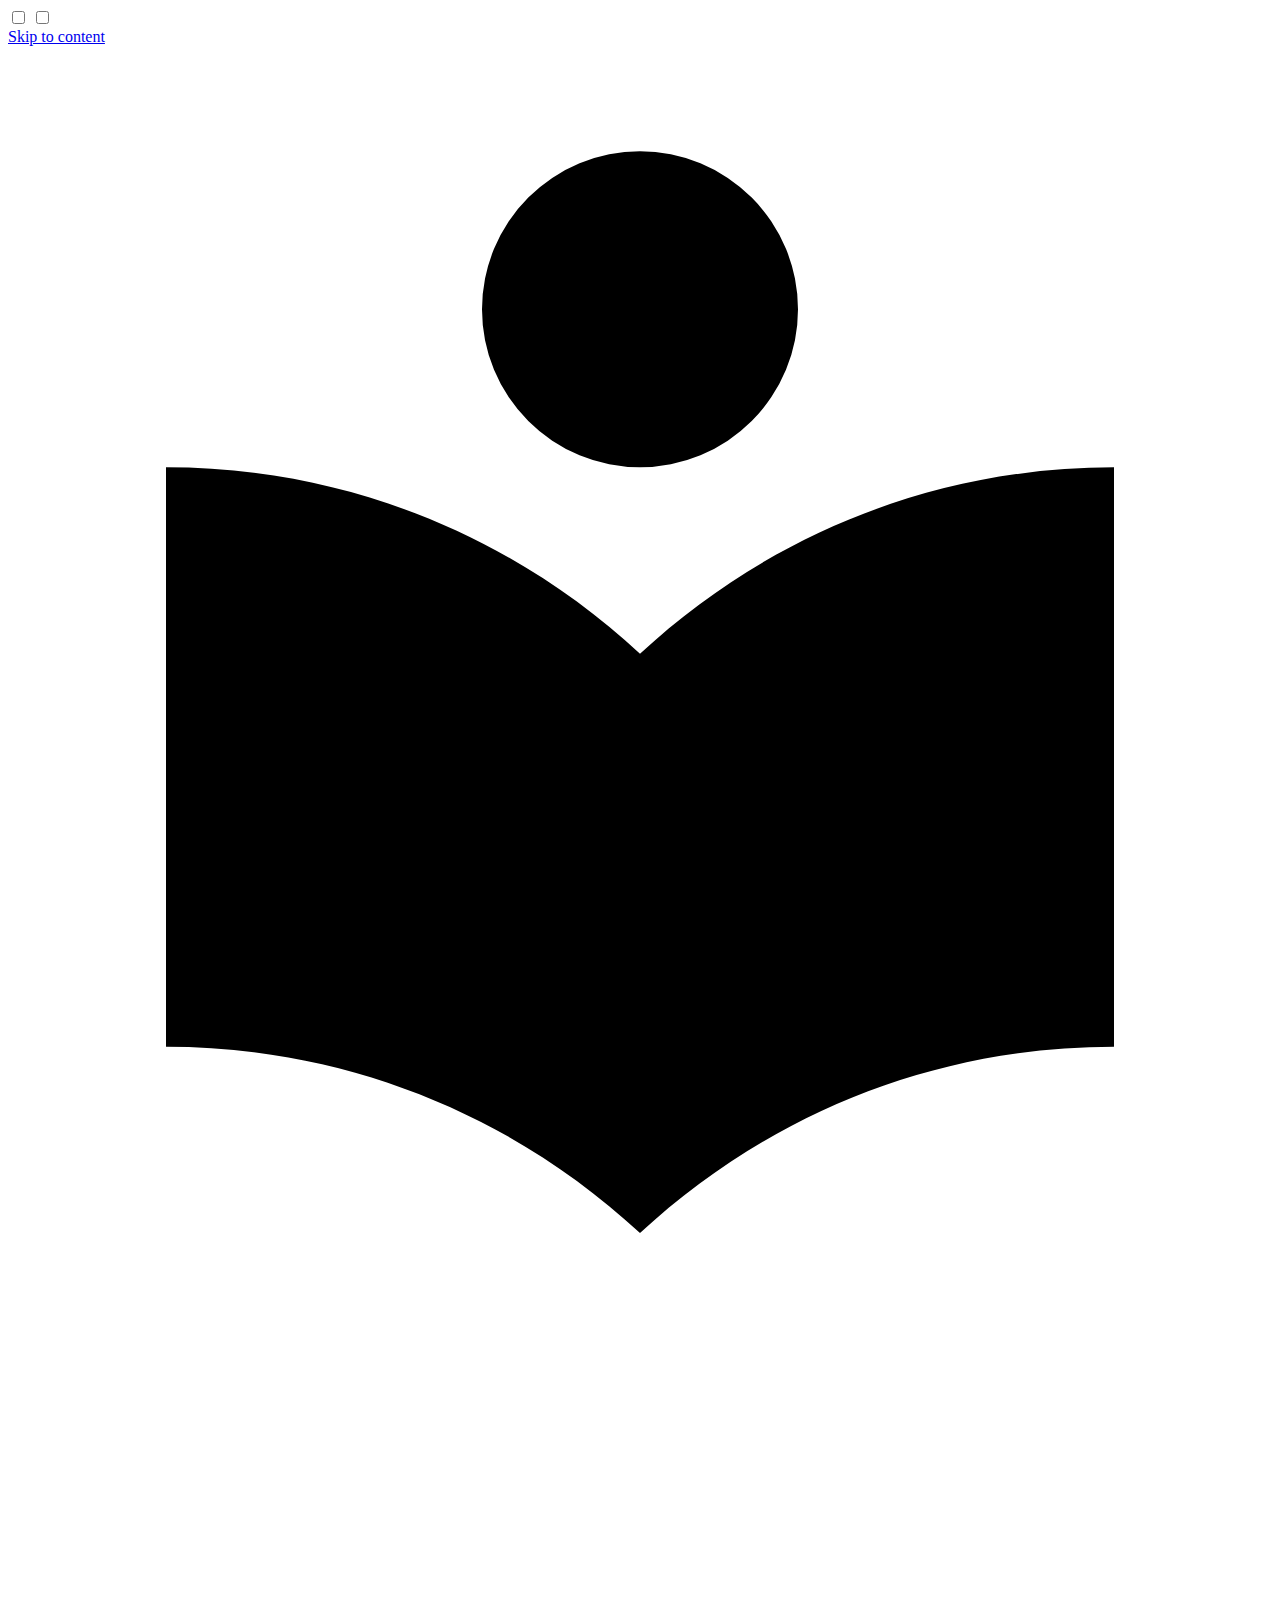
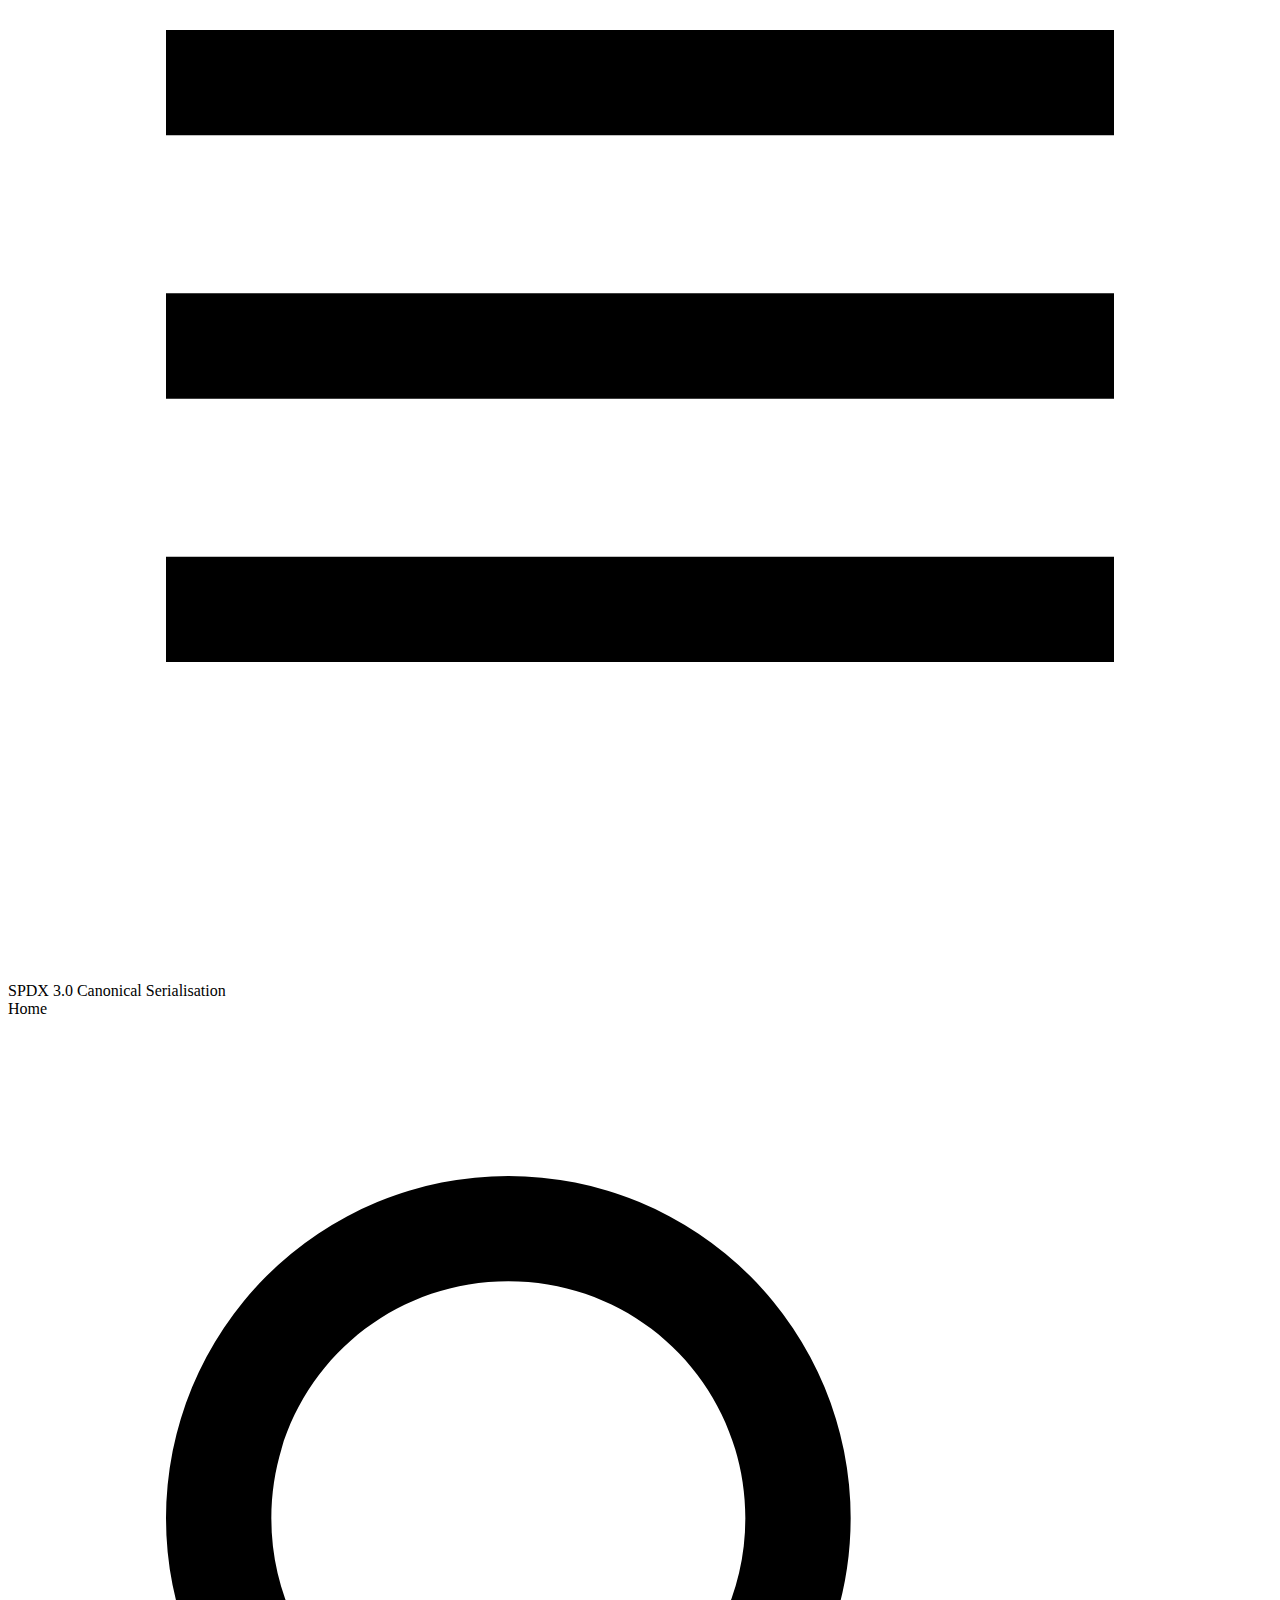
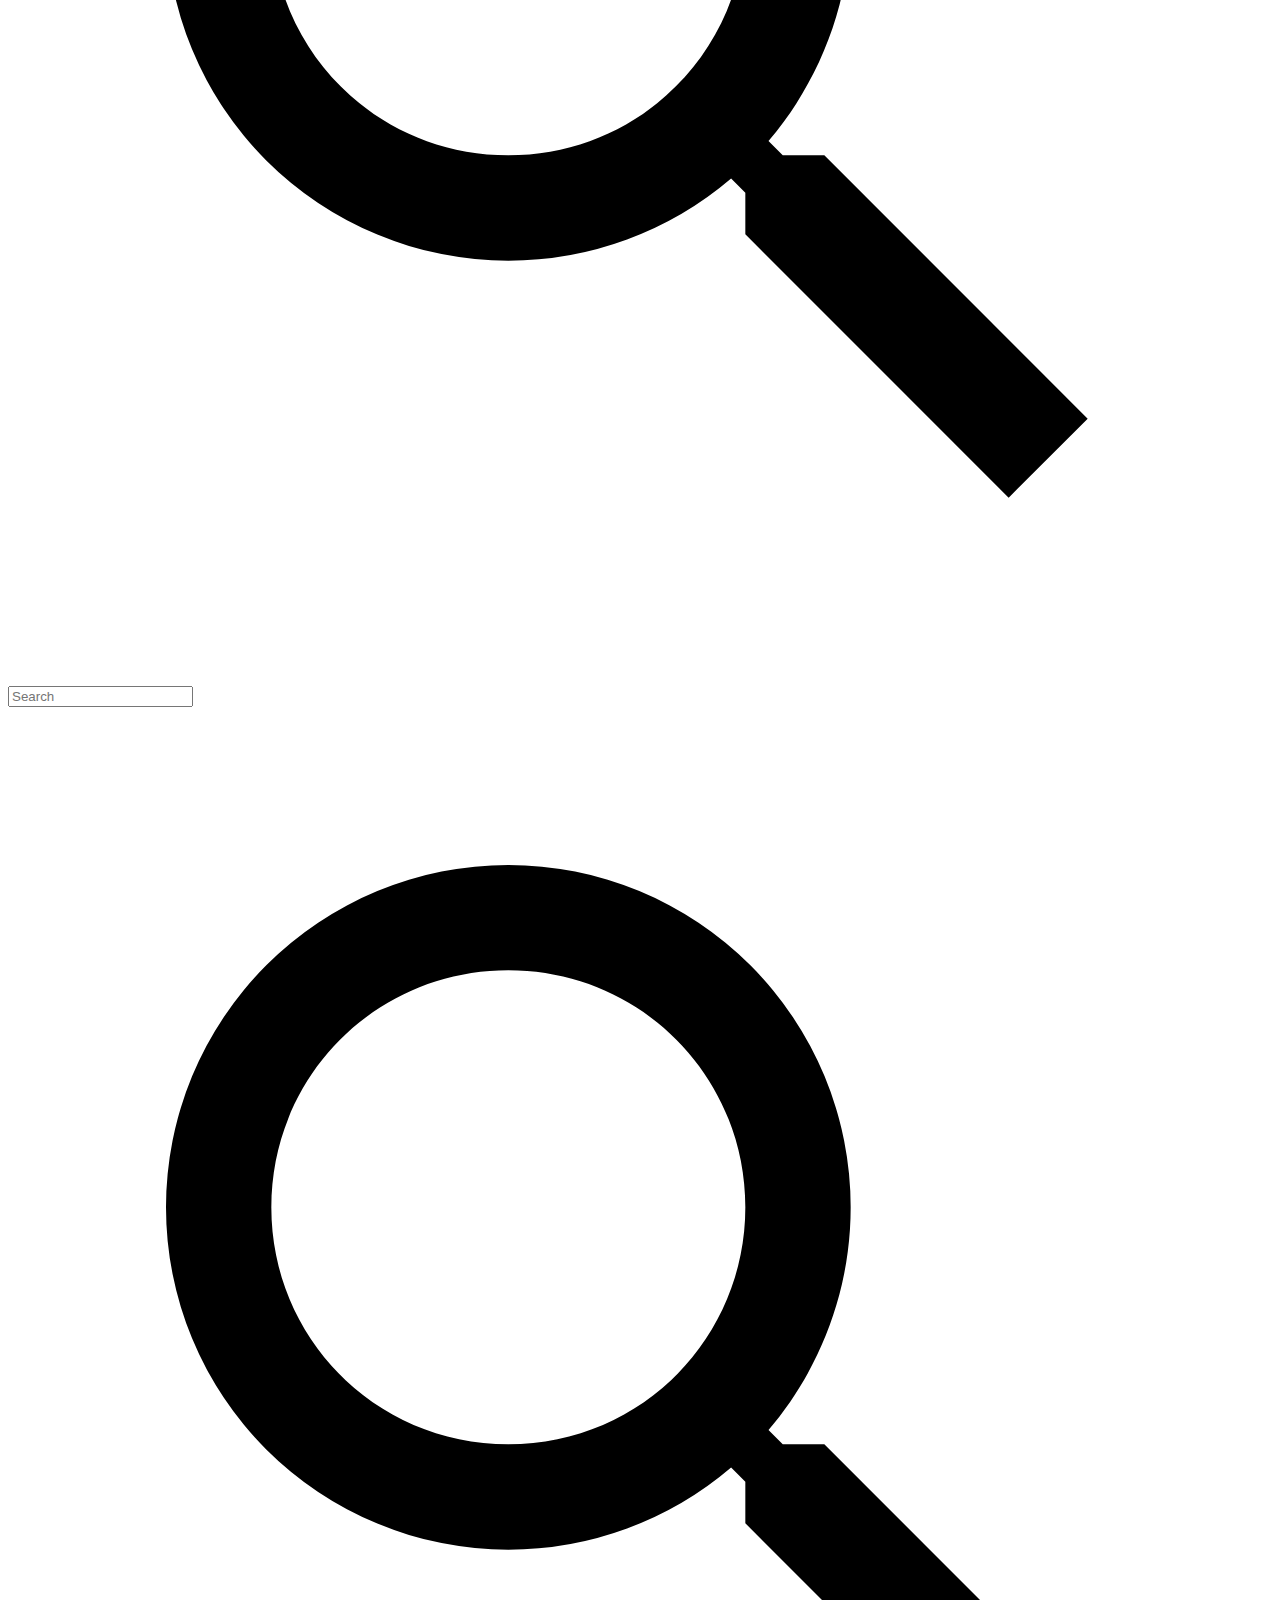
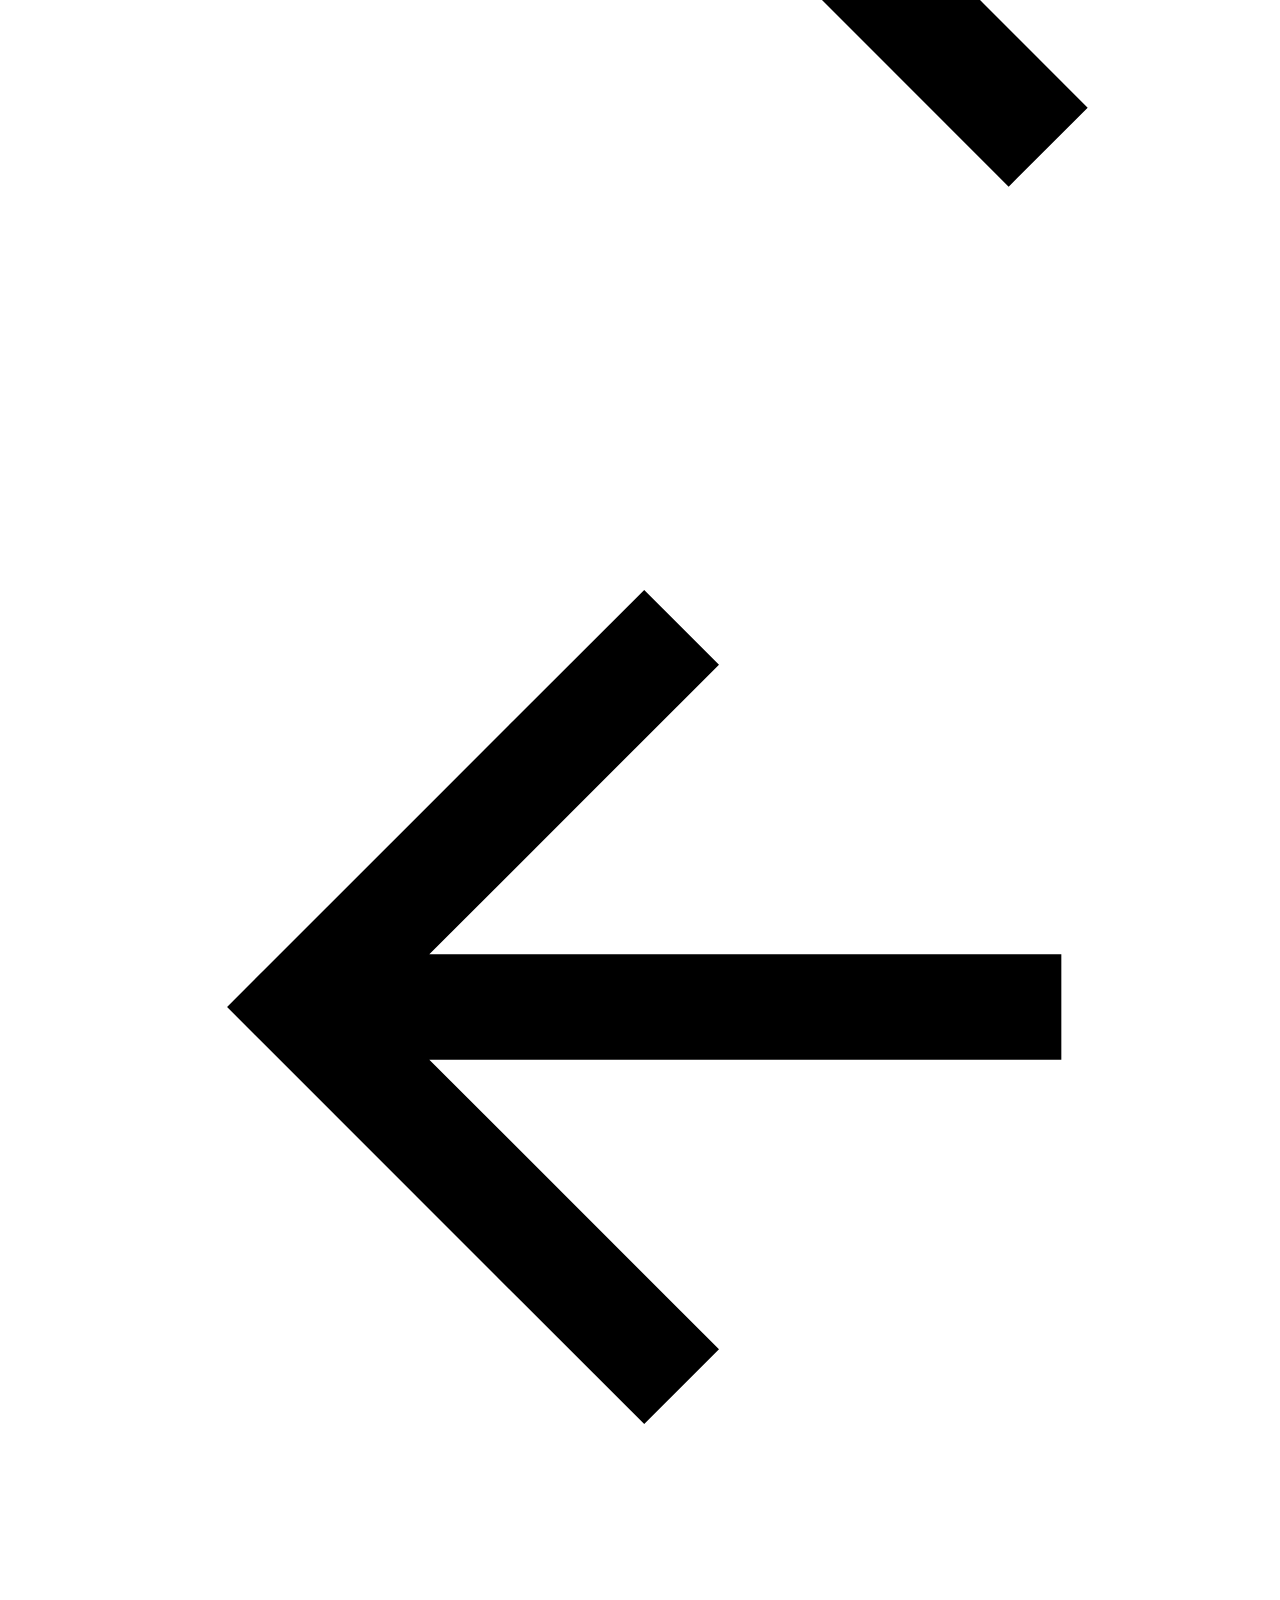
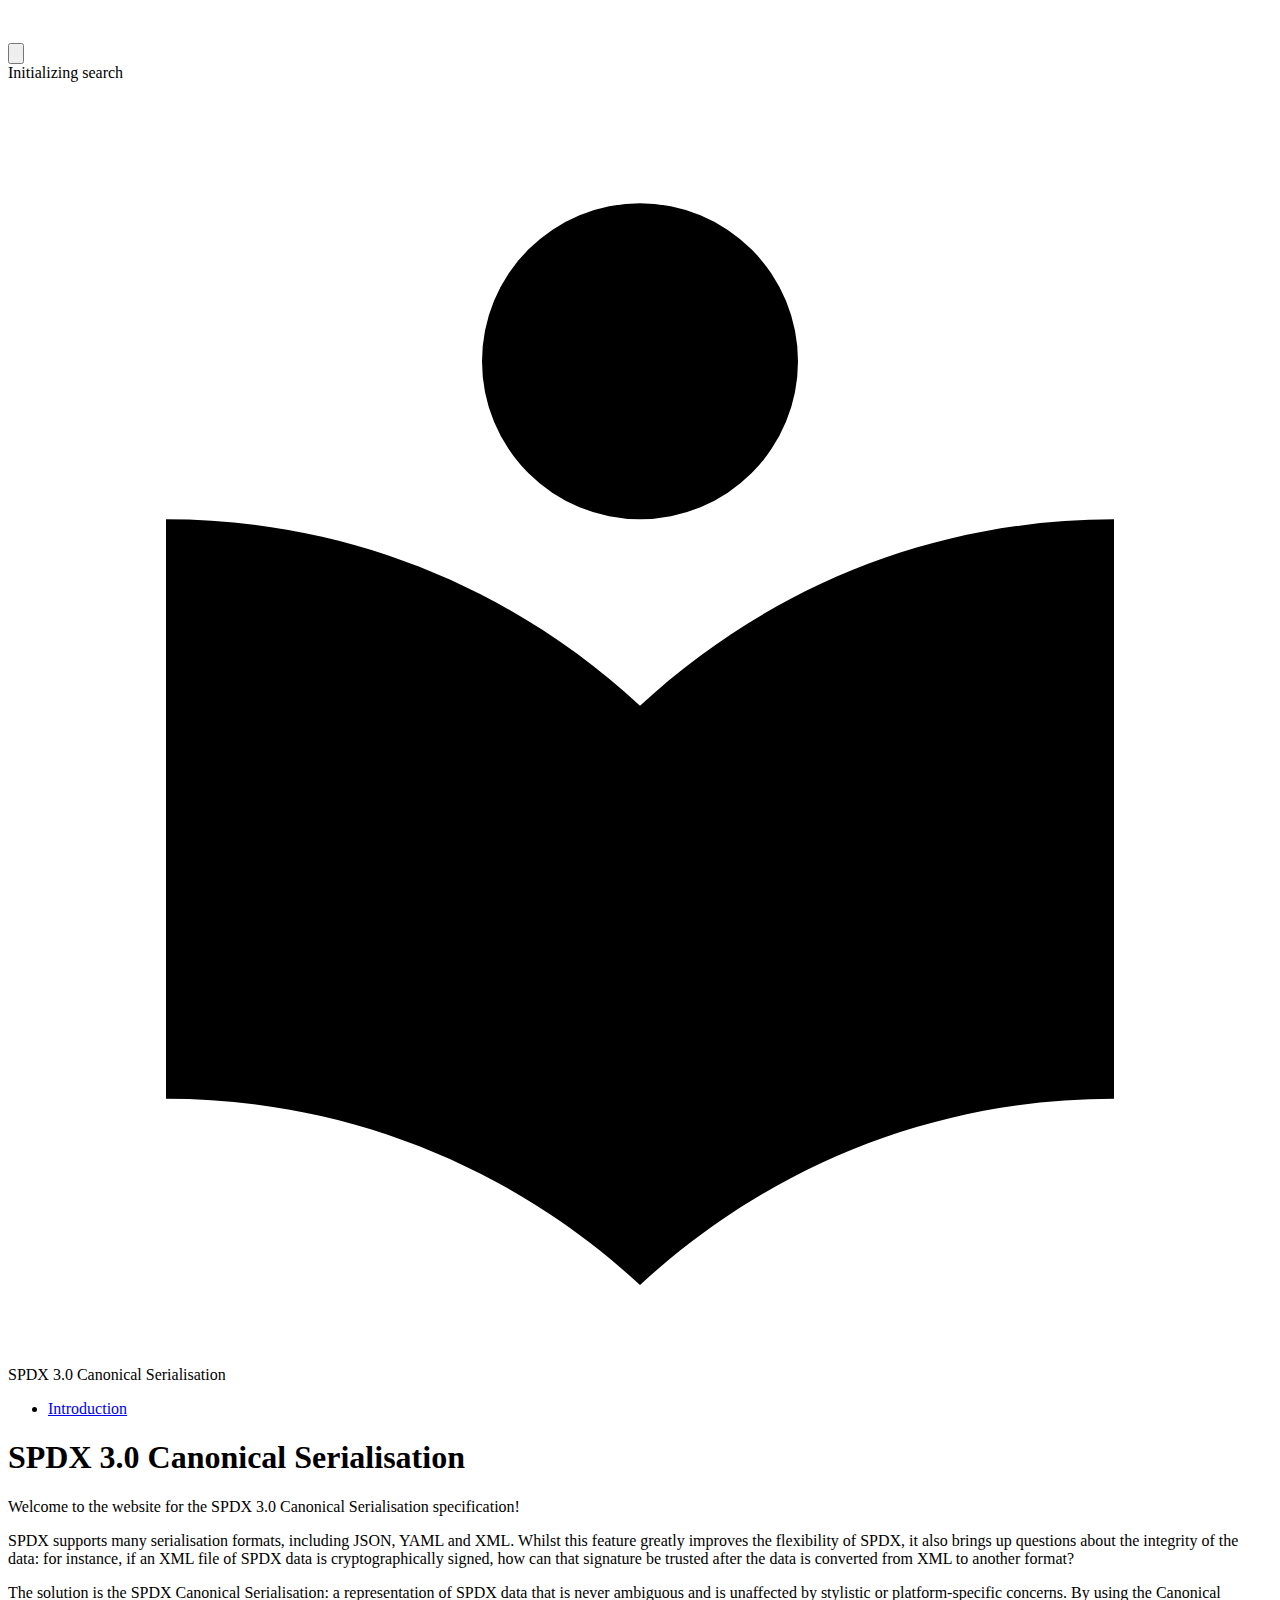
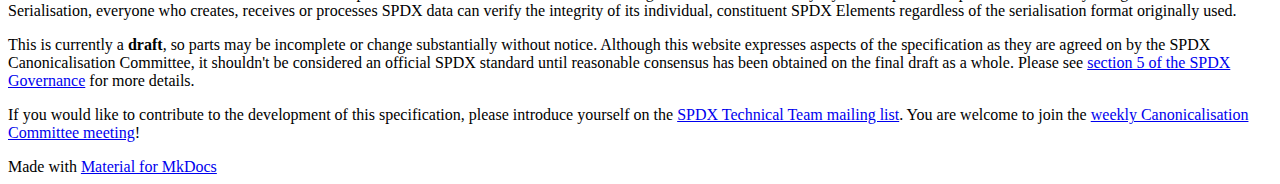
==== index.html @ b896698b "deploy: cad4c65859795f30f21e1bc8cff9a46405261702" ====
<!doctype html>
<html lang="en" class="no-js">
  <head>
    
      <meta charset="utf-8">
      <meta name="viewport" content="width=device-width,initial-scale=1">
      
      
      
      <link rel="icon" href="assets/images/favicon.png">
      <meta name="generator" content="mkdocs-1.3.1, mkdocs-material-8.3.9">
    
    
      
        <title>SPDX 3.0 Canonical Serialisation</title>
      
    
    
      <link rel="stylesheet" href="assets/stylesheets/main.1d29e8d0.min.css">
      
        
        <link rel="stylesheet" href="assets/stylesheets/palette.cbb835fc.min.css">
        
          
          
          <meta name="theme-color" content="">
        
      
      
    
    
    
      
        
        
        <link rel="preconnect" href="https://fonts.gstatic.com" crossorigin>
        <link rel="stylesheet" href="https://fonts.googleapis.com/css?family=Roboto:300,300i,400,400i,700,700i%7CRoboto+Mono:400,400i,700,700i&display=fallback">
        <style>:root{--md-text-font:"Roboto";--md-code-font:"Roboto Mono"}</style>
      
    
    
      <link rel="stylesheet" href="styles/extra.css">
    
    <script>__md_scope=new URL(".",location),__md_get=(e,_=localStorage,t=__md_scope)=>JSON.parse(_.getItem(t.pathname+"."+e)),__md_set=(e,_,t=localStorage,a=__md_scope)=>{try{t.setItem(a.pathname+"."+e,JSON.stringify(_))}catch(e){}}</script>
    
      

    
    
  </head>
  
  
    
    
    
    
    
    <body dir="ltr" data-md-color-scheme="" data-md-color-primary="custom" data-md-color-accent="">
  
    
    
    <input class="md-toggle" data-md-toggle="drawer" type="checkbox" id="__drawer" autocomplete="off">
    <input class="md-toggle" data-md-toggle="search" type="checkbox" id="__search" autocomplete="off">
    <label class="md-overlay" for="__drawer"></label>
    <div data-md-component="skip">
      
        
        <a href="#spdx-30-canonical-serialisation" class="md-skip">
          Skip to content
        </a>
      
    </div>
    <div data-md-component="announce">
      
    </div>
    
    
      

<header class="md-header" data-md-component="header">
  <nav class="md-header__inner md-grid" aria-label="Header">
    <a href="." title="SPDX 3.0 Canonical Serialisation" class="md-header__button md-logo" aria-label="SPDX 3.0 Canonical Serialisation" data-md-component="logo">
      
  
  <svg xmlns="http://www.w3.org/2000/svg" viewBox="0 0 24 24"><path d="M12 8a3 3 0 0 0 3-3 3 3 0 0 0-3-3 3 3 0 0 0-3 3 3 3 0 0 0 3 3m0 3.54C9.64 9.35 6.5 8 3 8v11c3.5 0 6.64 1.35 9 3.54 2.36-2.19 5.5-3.54 9-3.54V8c-3.5 0-6.64 1.35-9 3.54Z"/></svg>

    </a>
    <label class="md-header__button md-icon" for="__drawer">
      <svg xmlns="http://www.w3.org/2000/svg" viewBox="0 0 24 24"><path d="M3 6h18v2H3V6m0 5h18v2H3v-2m0 5h18v2H3v-2Z"/></svg>
    </label>
    <div class="md-header__title" data-md-component="header-title">
      <div class="md-header__ellipsis">
        <div class="md-header__topic">
          <span class="md-ellipsis">
            SPDX 3.0 Canonical Serialisation
          </span>
        </div>
        <div class="md-header__topic" data-md-component="header-topic">
          <span class="md-ellipsis">
            
              Home
            
          </span>
        </div>
      </div>
    </div>
    
    
    
      <label class="md-header__button md-icon" for="__search">
        <svg xmlns="http://www.w3.org/2000/svg" viewBox="0 0 24 24"><path d="M9.5 3A6.5 6.5 0 0 1 16 9.5c0 1.61-.59 3.09-1.56 4.23l.27.27h.79l5 5-1.5 1.5-5-5v-.79l-.27-.27A6.516 6.516 0 0 1 9.5 16 6.5 6.5 0 0 1 3 9.5 6.5 6.5 0 0 1 9.5 3m0 2C7 5 5 7 5 9.5S7 14 9.5 14 14 12 14 9.5 12 5 9.5 5Z"/></svg>
      </label>
      <div class="md-search" data-md-component="search" role="dialog">
  <label class="md-search__overlay" for="__search"></label>
  <div class="md-search__inner" role="search">
    <form class="md-search__form" name="search">
      <input type="text" class="md-search__input" name="query" aria-label="Search" placeholder="Search" autocapitalize="off" autocorrect="off" autocomplete="off" spellcheck="false" data-md-component="search-query" required>
      <label class="md-search__icon md-icon" for="__search">
        <svg xmlns="http://www.w3.org/2000/svg" viewBox="0 0 24 24"><path d="M9.5 3A6.5 6.5 0 0 1 16 9.5c0 1.61-.59 3.09-1.56 4.23l.27.27h.79l5 5-1.5 1.5-5-5v-.79l-.27-.27A6.516 6.516 0 0 1 9.5 16 6.5 6.5 0 0 1 3 9.5 6.5 6.5 0 0 1 9.5 3m0 2C7 5 5 7 5 9.5S7 14 9.5 14 14 12 14 9.5 12 5 9.5 5Z"/></svg>
        <svg xmlns="http://www.w3.org/2000/svg" viewBox="0 0 24 24"><path d="M20 11v2H8l5.5 5.5-1.42 1.42L4.16 12l7.92-7.92L13.5 5.5 8 11h12Z"/></svg>
      </label>
      <nav class="md-search__options" aria-label="Search">
        
        <button type="reset" class="md-search__icon md-icon" aria-label="Clear" tabindex="-1">
          <svg xmlns="http://www.w3.org/2000/svg" viewBox="0 0 24 24"><path d="M19 6.41 17.59 5 12 10.59 6.41 5 5 6.41 10.59 12 5 17.59 6.41 19 12 13.41 17.59 19 19 17.59 13.41 12 19 6.41Z"/></svg>
        </button>
      </nav>
      
    </form>
    <div class="md-search__output">
      <div class="md-search__scrollwrap" data-md-scrollfix>
        <div class="md-search-result" data-md-component="search-result">
          <div class="md-search-result__meta">
            Initializing search
          </div>
          <ol class="md-search-result__list"></ol>
        </div>
      </div>
    </div>
  </div>
</div>
    
    
  </nav>
  
</header>
    
    <div class="md-container" data-md-component="container">
      
      
        
          
        
      
      <main class="md-main" data-md-component="main">
        <div class="md-main__inner md-grid">
          
            
              
              <div class="md-sidebar md-sidebar--primary" data-md-component="sidebar" data-md-type="navigation" >
                <div class="md-sidebar__scrollwrap">
                  <div class="md-sidebar__inner">
                    


<nav class="md-nav md-nav--primary" aria-label="Navigation" data-md-level="0">
  <label class="md-nav__title" for="__drawer">
    <a href="." title="SPDX 3.0 Canonical Serialisation" class="md-nav__button md-logo" aria-label="SPDX 3.0 Canonical Serialisation" data-md-component="logo">
      
  
  <svg xmlns="http://www.w3.org/2000/svg" viewBox="0 0 24 24"><path d="M12 8a3 3 0 0 0 3-3 3 3 0 0 0-3-3 3 3 0 0 0-3 3 3 3 0 0 0 3 3m0 3.54C9.64 9.35 6.5 8 3 8v11c3.5 0 6.64 1.35 9 3.54 2.36-2.19 5.5-3.54 9-3.54V8c-3.5 0-6.64 1.35-9 3.54Z"/></svg>

    </a>
    SPDX 3.0 Canonical Serialisation
  </label>
  
  <ul class="md-nav__list" data-md-scrollfix>
    
      
      
      

  
  
  
    <li class="md-nav__item">
      <a href="introduction/" class="md-nav__link">
        Introduction
      </a>
    </li>
  

    
  </ul>
</nav>
                  </div>
                </div>
              </div>
            
            
              
              <div class="md-sidebar md-sidebar--secondary" data-md-component="sidebar" data-md-type="toc" >
                <div class="md-sidebar__scrollwrap">
                  <div class="md-sidebar__inner">
                    

<nav class="md-nav md-nav--secondary" aria-label="Table of contents">
  
  
  
    
  
  
</nav>
                  </div>
                </div>
              </div>
            
          
          <div class="md-content" data-md-component="content">
            <article class="md-content__inner md-typeset">
              
                


<!---
SPDX-License-Identifier: Community-Spec-1.0
SPDX-FileCopyrightText: 2022 Sebastian Crane <seabass-labrax@gmx.com>
-->

<h1 id="spdx-30-canonical-serialisation">SPDX 3.0 Canonical Serialisation</h1>
<p>Welcome to the website for the SPDX 3.0 Canonical Serialisation specification!</p>
<p>SPDX supports many serialisation formats, including JSON, YAML and XML.
Whilst this feature greatly improves the flexibility of SPDX, it also brings up questions about the integrity of the data: for instance, if an XML file of SPDX data is cryptographically signed, how can that signature be trusted after the data is converted from XML to another format?</p>
<p>The solution is the SPDX Canonical Serialisation: a representation of SPDX data that is never ambiguous and is unaffected by stylistic or platform-specific concerns.
By using the Canonical Serialisation, everyone who creates, receives or processes SPDX data can verify the integrity of its individual, constituent SPDX Elements regardless of the serialisation format originally used.</p>
<p>This is currently a <strong>draft</strong>, so parts may be incomplete or change substantially without notice.
Although this website expresses aspects of the specification as they are agreed on by the SPDX Canonicalisation Committee, it shouldn't be considered an official SPDX standard until reasonable consensus has been obtained on the final draft as a whole.
Please see <a href="https://github.com/spdx/governance/blob/main/5._Governance.md#5-specification-development-process">section 5 of the SPDX Governance</a> for more details.</p>
<p>If you would like to contribute to the development of this specification, please introduce yourself on the <a href="https://lists.spdx.org/g/spdx-tech">SPDX Technical Team mailing list</a>.
You are welcome to join the <a href="https://github.com/spdx/meetings#canonicalisation-committee-meetings">weekly Canonicalisation Committee meeting</a>!</p>

              
            </article>
            
          </div>
        </div>
        
      </main>
      
        <footer class="md-footer">
  
  <div class="md-footer-meta md-typeset">
    <div class="md-footer-meta__inner md-grid">
      <div class="md-copyright">
  
  
    Made with
    <a href="https://squidfunk.github.io/mkdocs-material/" target="_blank" rel="noopener">
      Material for MkDocs
    </a>
  
</div>
      
    </div>
  </div>
</footer>
      
    </div>
    <div class="md-dialog" data-md-component="dialog">
      <div class="md-dialog__inner md-typeset"></div>
    </div>
    <script id="__config" type="application/json">{"base": ".", "features": ["navigation.indexes"], "search": "assets/javascripts/workers/search.b97dbffb.min.js", "translations": {"clipboard.copied": "Copied to clipboard", "clipboard.copy": "Copy to clipboard", "search.config.lang": "en", "search.config.pipeline": "trimmer, stopWordFilter", "search.config.separator": "[\\s\\-]+", "search.placeholder": "Search", "search.result.more.one": "1 more on this page", "search.result.more.other": "# more on this page", "search.result.none": "No matching documents", "search.result.one": "1 matching document", "search.result.other": "# matching documents", "search.result.placeholder": "Type to start searching", "search.result.term.missing": "Missing", "select.version.title": "Select version"}}</script>
    
    
      <script src="assets/javascripts/bundle.6c7ad80a.min.js"></script>
      
    
  </body>
</html>
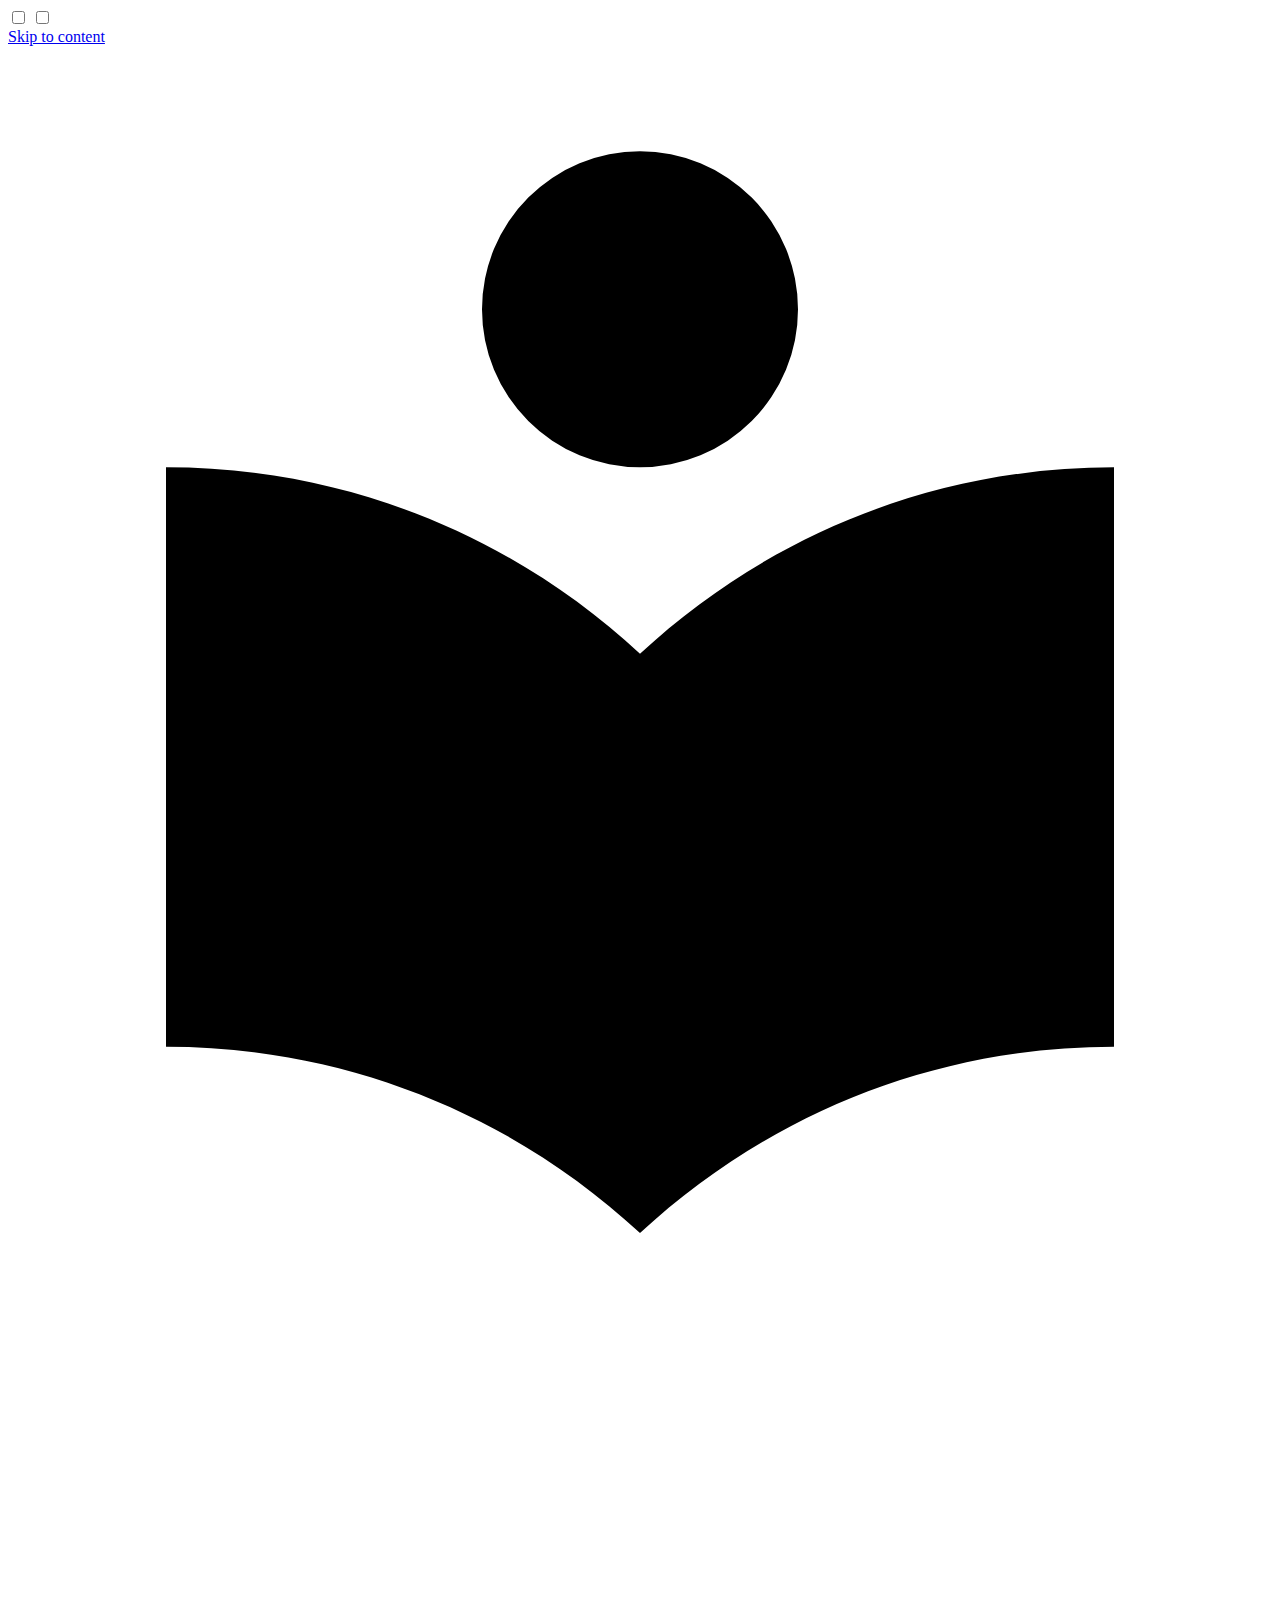
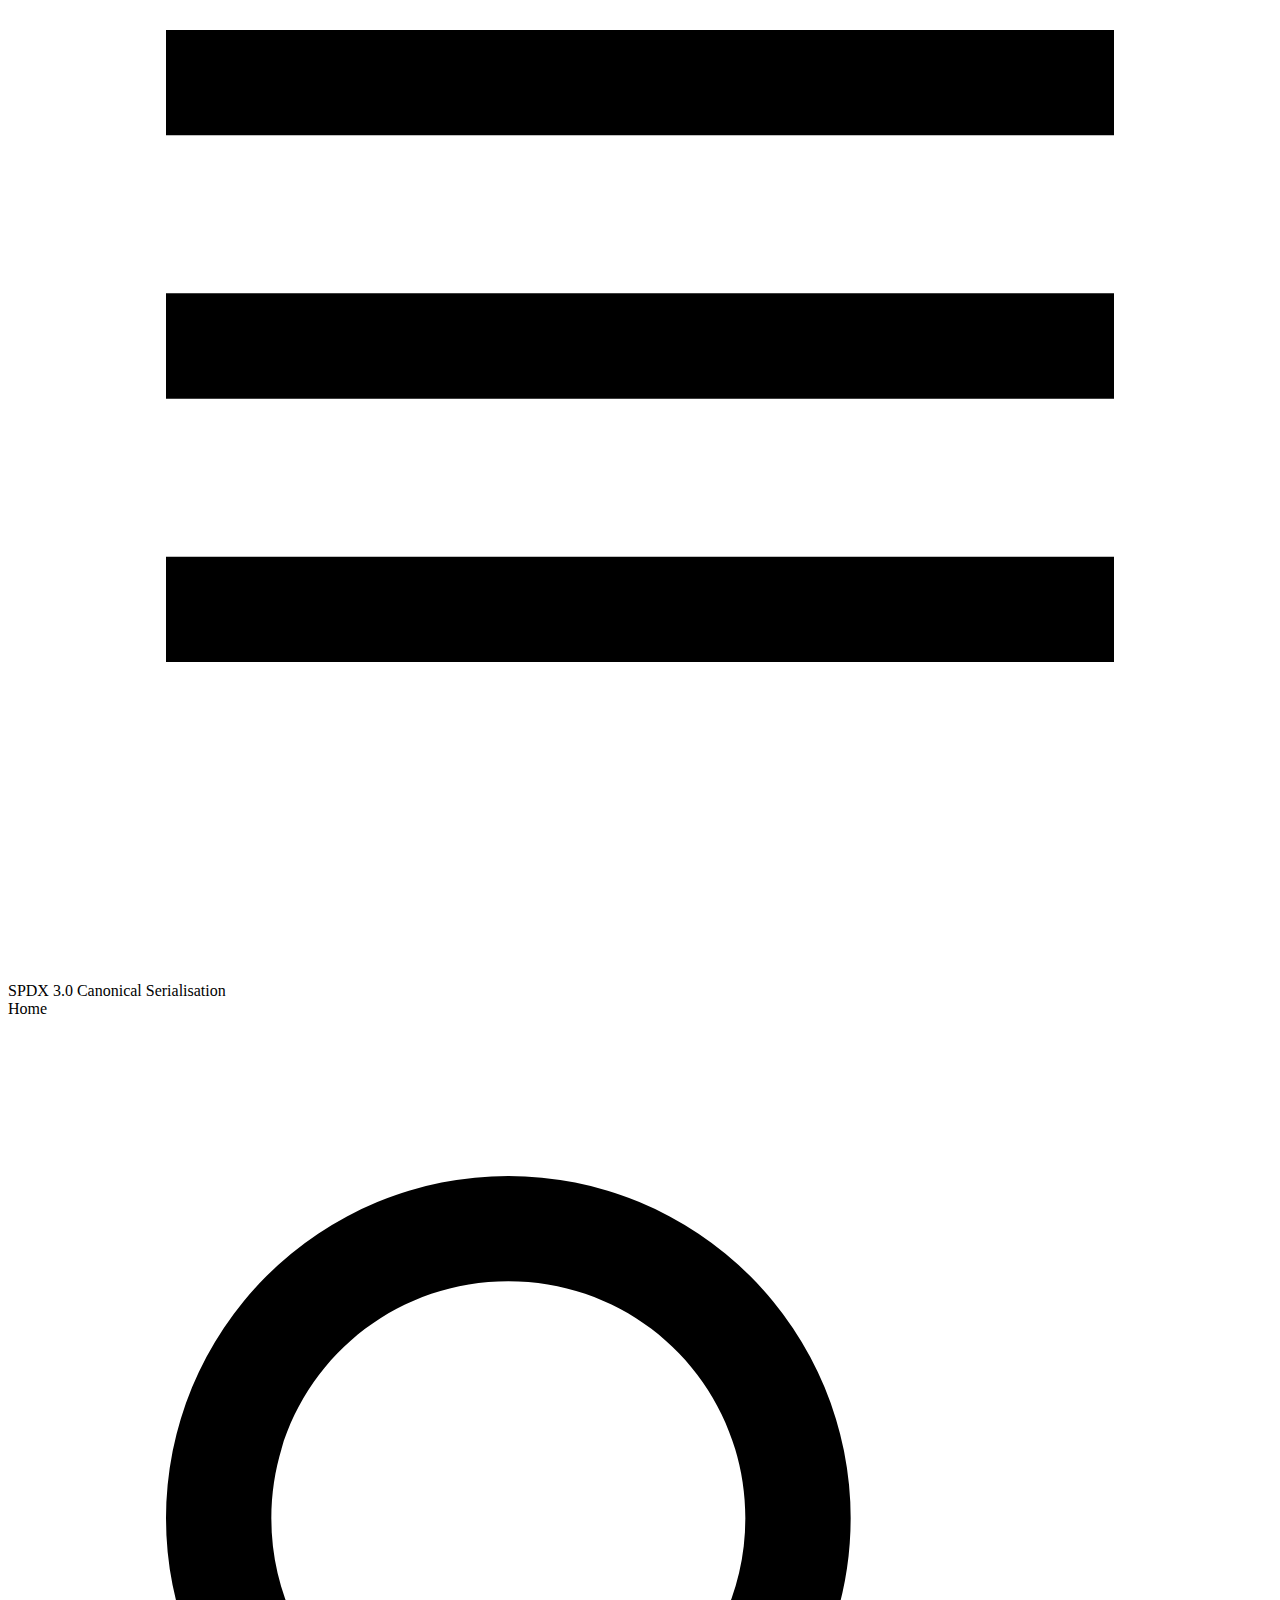
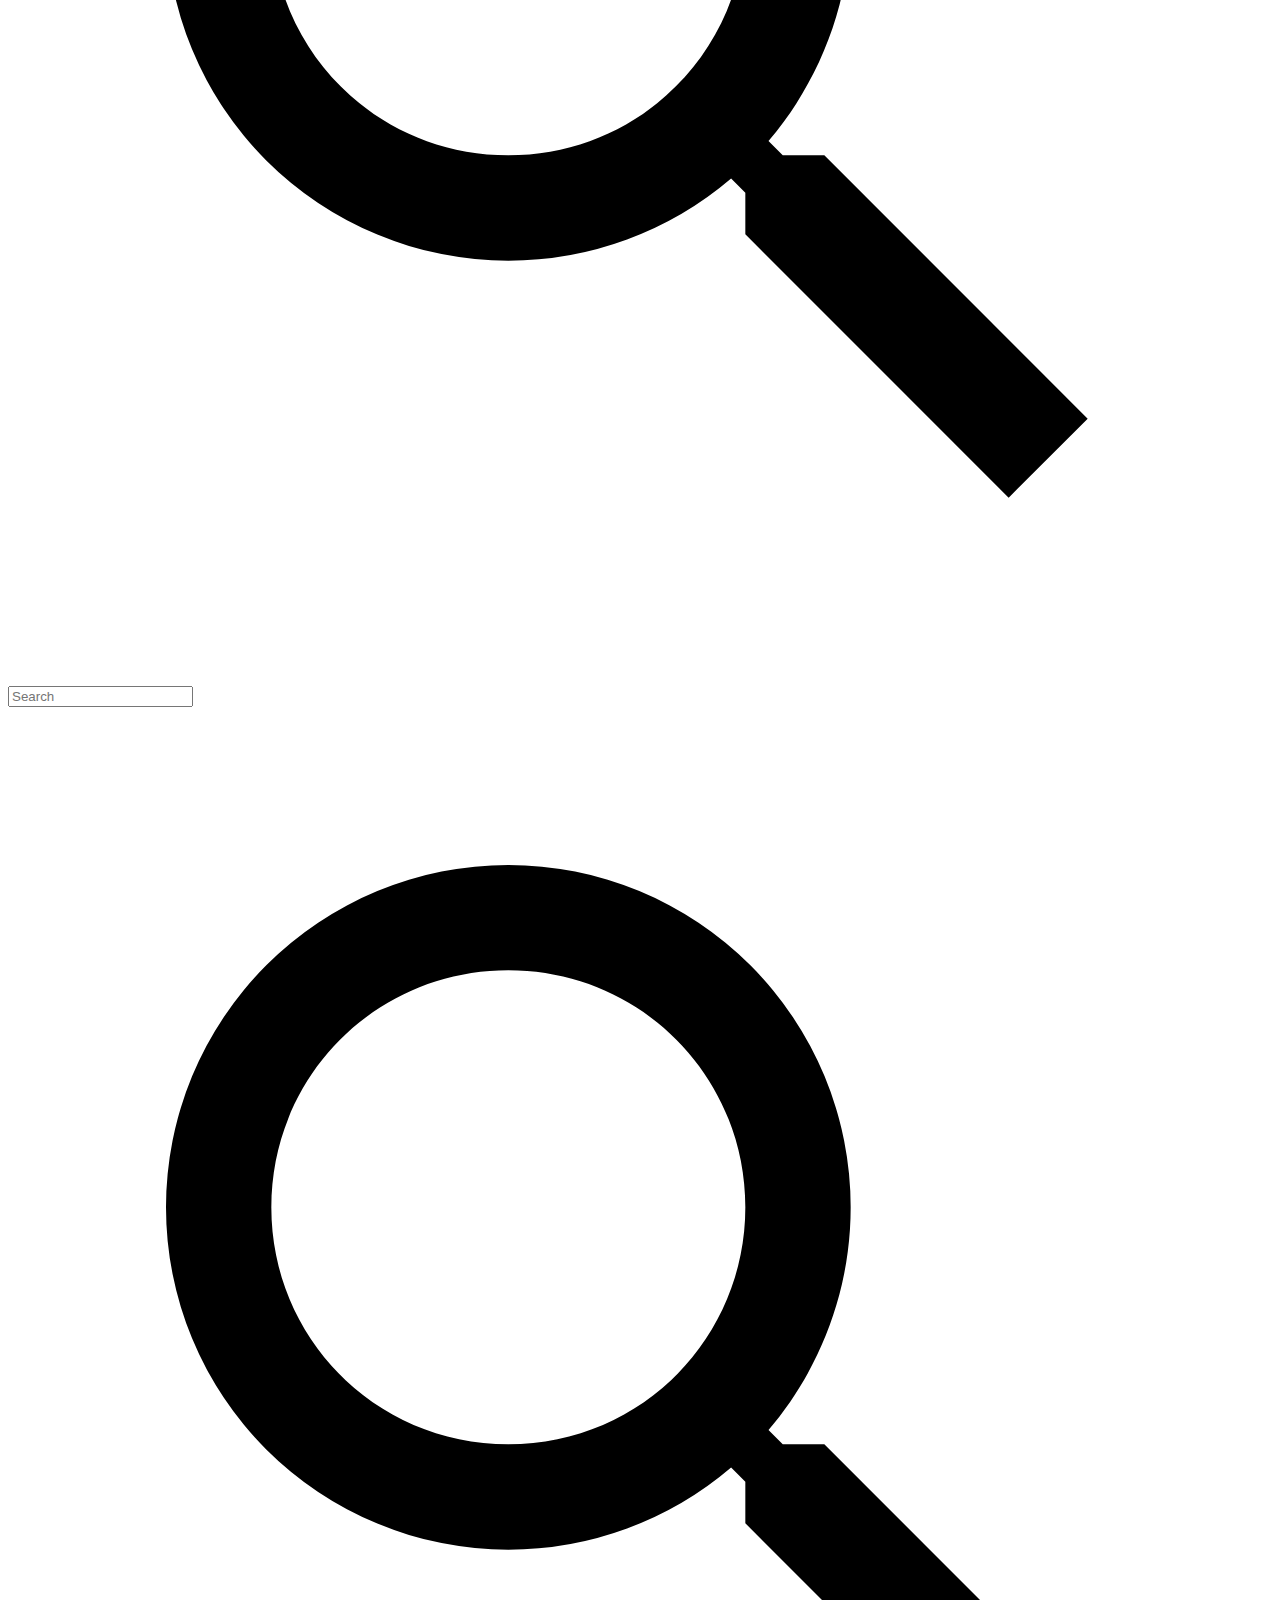
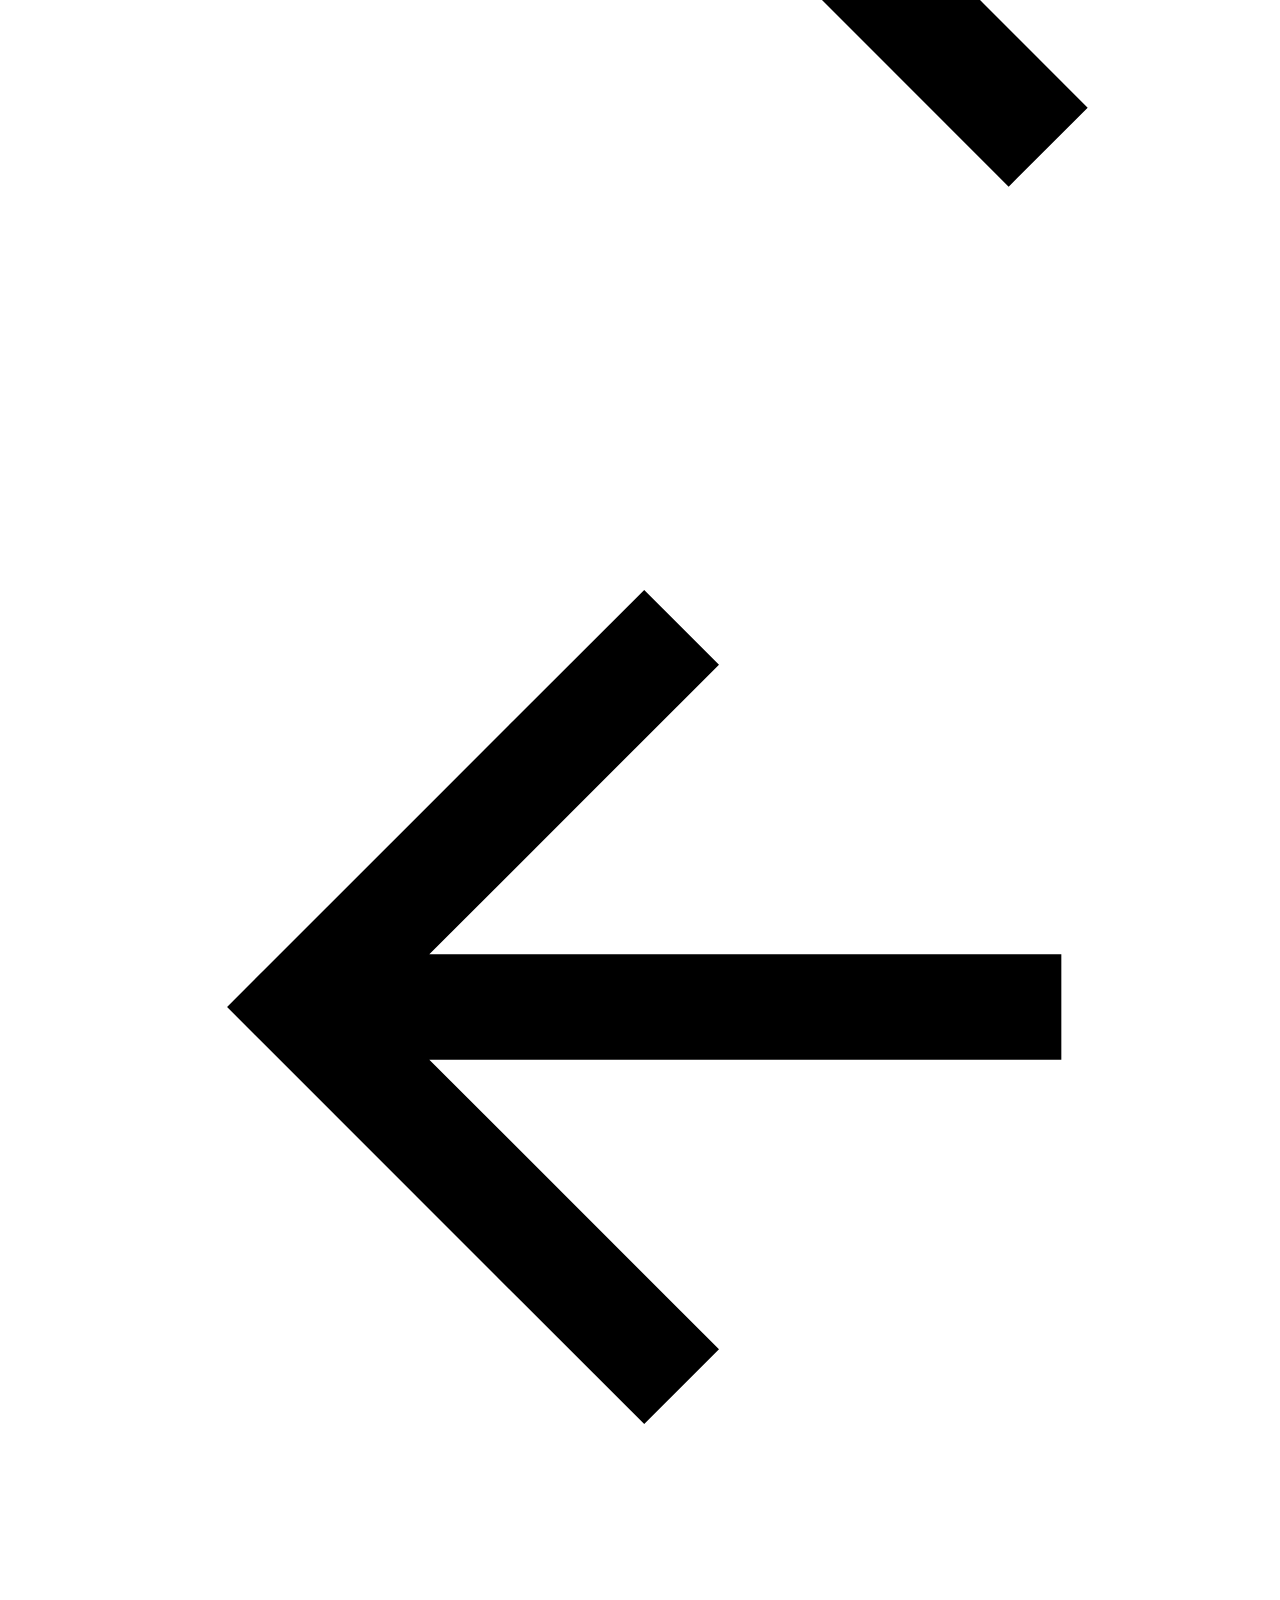
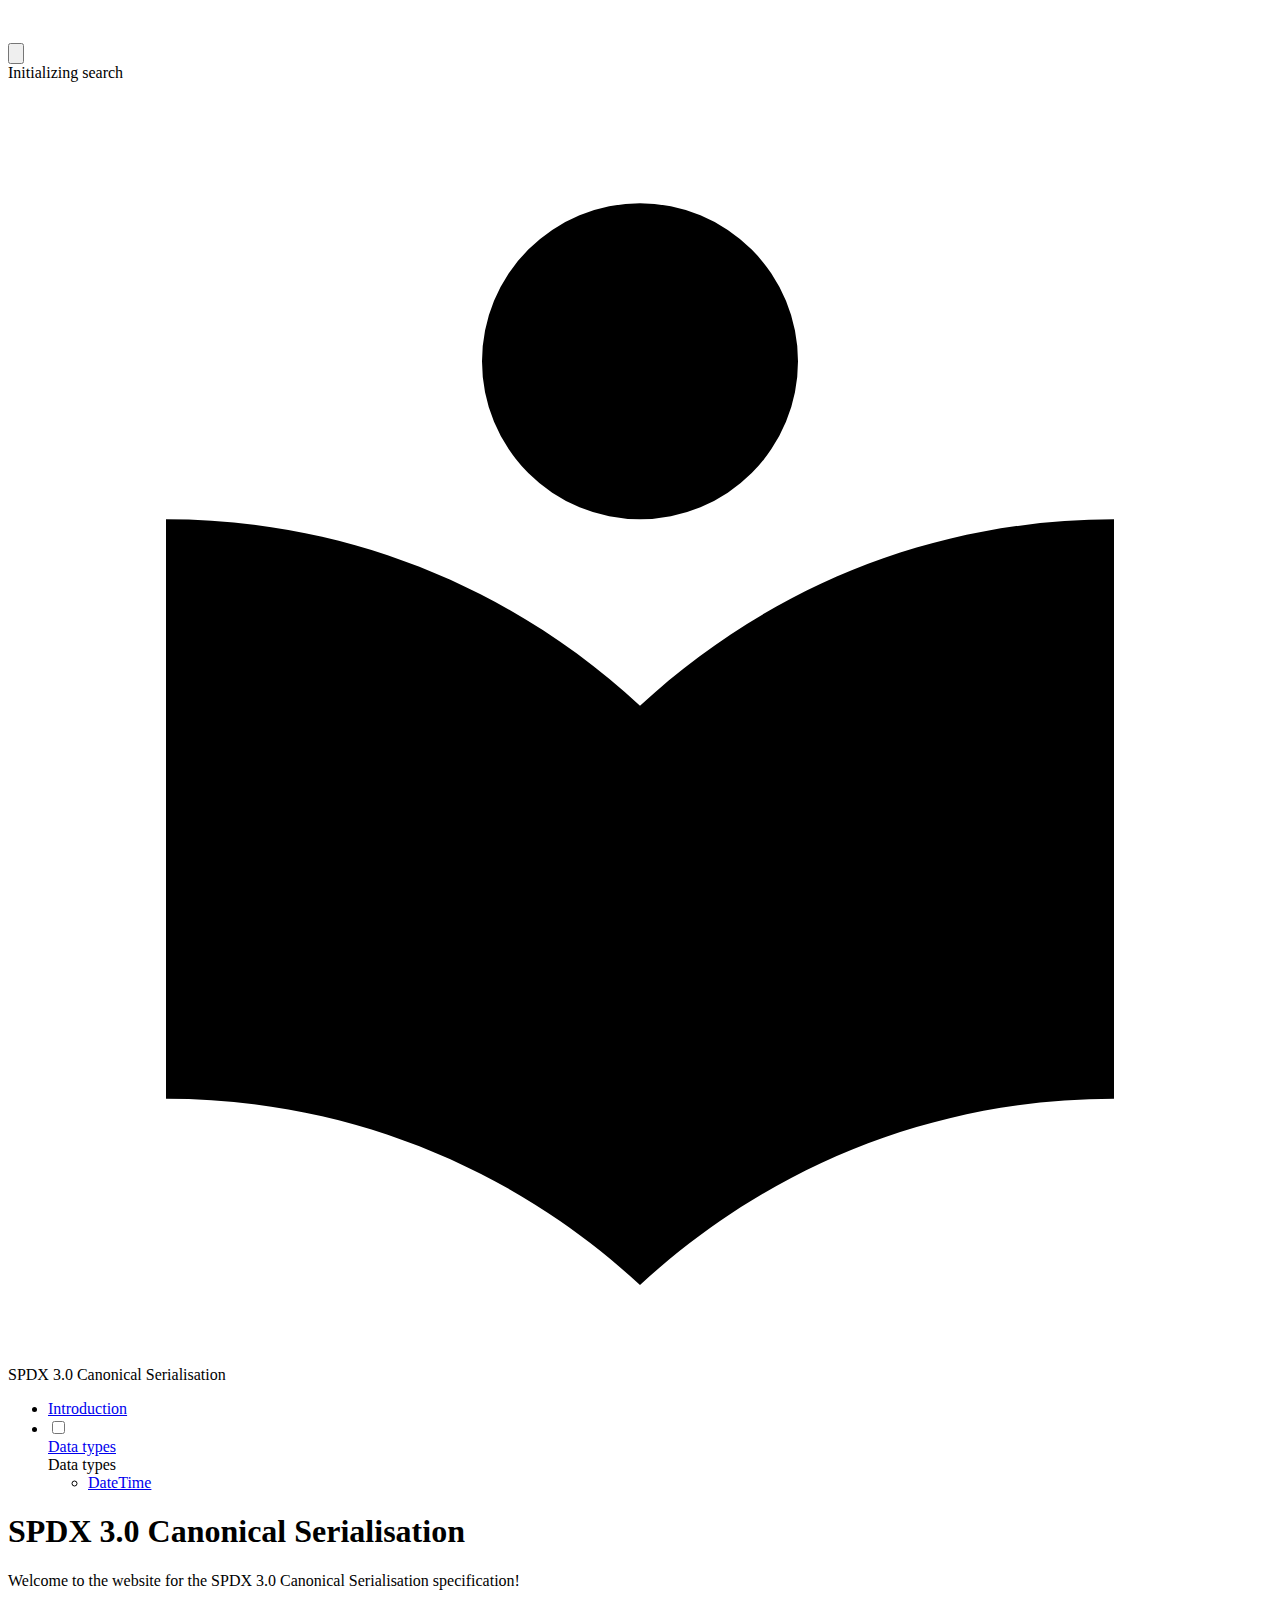
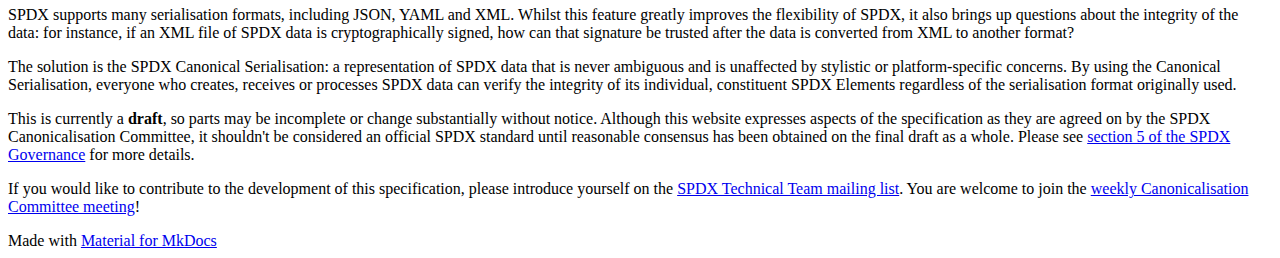
==== commit 51c5e8ba: "deploy: 227218b742517ad178a37a9db209d323c183267a" ====
--- a/index.html
+++ b/index.html
@@ -192,6 +192,70 @@
   
 
     
+      
+      
+      
+
+  
+  
+  
+    
+    <li class="md-nav__item md-nav__item--nested">
+      
+      
+        <input class="md-nav__toggle md-toggle" data-md-toggle="__nav_2" type="checkbox" id="__nav_2" >
+      
+      
+      
+        
+          
+            
+          
+        
+          
+        
+      
+      
+        
+        
+        <div class="md-nav__link md-nav__link--index ">
+          <a href="datatypes/">Data types</a>
+          
+            <label for="__nav_2">
+              <span class="md-nav__icon md-icon"></span>
+            </label>
+          
+        </div>
+      
+      <nav class="md-nav" aria-label="Data types" data-md-level="1">
+        <label class="md-nav__title" for="__nav_2">
+          <span class="md-nav__icon md-icon"></span>
+          Data types
+        </label>
+        <ul class="md-nav__list" data-md-scrollfix>
+          
+            
+          
+            
+              
+  
+  
+  
+    <li class="md-nav__item">
+      <a href="datatypes/datetime/" class="md-nav__link">
+        DateTime
+      </a>
+    </li>
+  
+
+            
+          
+        </ul>
+      </nav>
+    </li>
+  
+
+    
   </ul>
 </nav>
                   </div>
